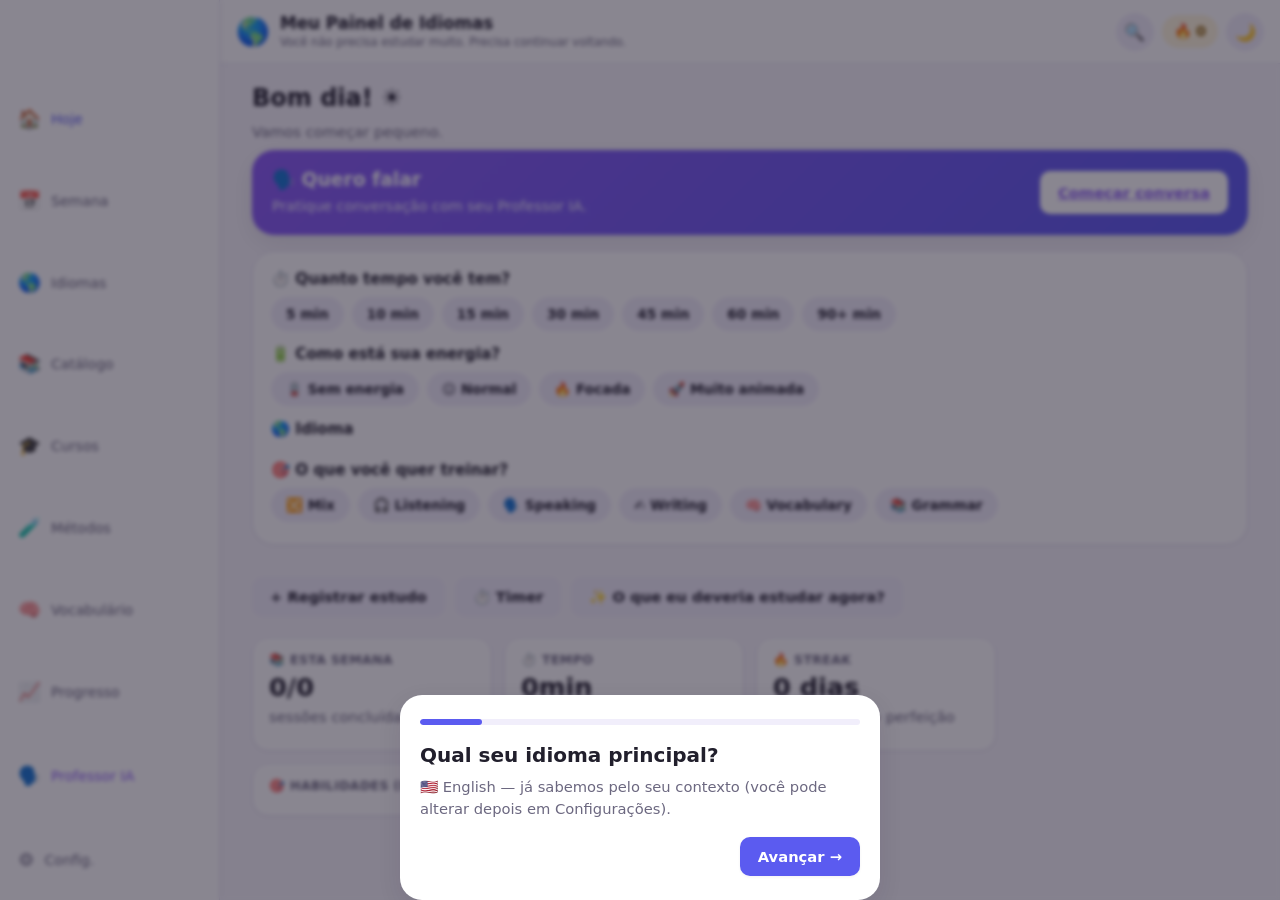
==== index.html @ 68752c68 "Add files via upload" ====
<!DOCTYPE html>
<html lang="pt-BR">
<head>
<meta charset="UTF-8">
<meta name="viewport" content="width=device-width, initial-scale=1.0, viewport-fit=cover">
<title>Meu Painel de Idiomas</title>
<meta name="description" content="Painel de comando pessoal para aprender idiomas — consistência acima de perfeição.">
<link rel="icon" href="data:image/svg+xml,<svg xmlns=%22http://www.w3.org/2000/svg%22 viewBox=%220 0 100 100%22><text y=%22.9em%22 font-size=%2290%22>🌎</text></svg>">
<link rel="stylesheet" href="style.css">
</head>
<body>

<!-- ============================================================
     MODO LOCAL — aviso de sincronização
============================================================= -->
<div id="local-mode-banner" class="local-banner" role="status" hidden>
  <span>💾 Modo local ativo — conecte o Firebase em Configurações para sincronizar seus dados entre dispositivos.</span>
  <button id="dismiss-banner" class="icon-btn" aria-label="Fechar aviso">✕</button>
</div>

<!-- ============================================================
     ONBOARDING (primeiro acesso)
============================================================= -->
<div id="onboarding-overlay" class="overlay" hidden>
  <div class="onboarding-card" role="dialog" aria-modal="true" aria-labelledby="onboarding-title">
    <div class="onboarding-progress"><div id="onboarding-progress-bar" class="onboarding-progress-bar"></div></div>
    <div id="onboarding-steps"></div>
  </div>
</div>

<!-- ============================================================
     HEADER
============================================================= -->
<header class="app-header">
  <div class="header-left">
    <span class="logo">🌎</span>
    <div>
      <h1 class="app-title">Meu Painel de Idiomas</h1>
      <p class="app-tagline">Você não precisa estudar muito. Precisa continuar voltando.</p>
    </div>
  </div>
  <div class="header-right">
    <button id="global-search-btn" class="icon-btn" aria-label="Buscar">🔍</button>
    <div class="streak-pill" id="streak-pill" title="Sequência de consistência">
      <span>🔥</span><span id="streak-count">0</span>
    </div>
    <button id="theme-toggle" class="icon-btn" aria-label="Alternar tema claro/escuro">🌙</button>
  </div>
</header>

<!-- ============================================================
     NAVEGAÇÃO (sidebar no desktop, bottom bar no mobile)
============================================================= -->
<nav class="main-nav" aria-label="Navegação principal">
  <button class="nav-item active" data-view="today"><span class="nav-icon">🏠</span><span>Hoje</span></button>
  <button class="nav-item" data-view="week"><span class="nav-icon">📅</span><span>Semana</span></button>
  <button class="nav-item" data-view="languages"><span class="nav-icon">🌎</span><span>Idiomas</span></button>
  <button class="nav-item" data-view="catalog"><span class="nav-icon">📚</span><span>Catálogo</span></button>
  <button class="nav-item" data-view="courses"><span class="nav-icon">🎓</span><span>Cursos</span></button>
  <button class="nav-item" data-view="methods"><span class="nav-icon">🧪</span><span>Métodos</span></button>
  <button class="nav-item" data-view="vocabulary"><span class="nav-icon">🧠</span><span>Vocabulário</span></button>
  <button class="nav-item" data-view="progress"><span class="nav-icon">📈</span><span>Progresso</span></button>
  <a class="nav-item nav-ai" href="speaking/speaking.html" target="_blank" rel="noopener"><span class="nav-icon">🗣️</span><span>Professor IA</span></a>
  <button class="nav-item" data-view="settings"><span class="nav-icon">⚙️</span><span>Config.</span></button>
</nav>

<!-- ============================================================
     CONTEÚDO PRINCIPAL
============================================================= -->
<main id="app-main">

  <!-- ---------------- HOJE ---------------- -->
  <section id="view-today" class="view active">
    <div class="today-greeting">
      <h2 id="greeting-text">Bom dia! ☀️</h2>
      <p class="muted" id="consistency-message">Vamos começar pequeno.</p>
    </div>

    <div class="today-ai-card" id="today-ai-card">
      <div>
        <h3>🗣️ Quero falar</h3>
        <p>Pratique conversação com seu Professor IA.</p>
      </div>
      <a class="btn btn-primary" href="speaking/speaking.html" target="_blank" rel="noopener">Começar conversa</a>
    </div>

    <div class="picker-card">
      <h3>⏱️ Quanto tempo você tem?</h3>
      <div class="chip-row" id="time-picker" role="group" aria-label="Tempo disponível">
        <button class="chip" data-time="5">5 min</button>
        <button class="chip" data-time="10">10 min</button>
        <button class="chip" data-time="15">15 min</button>
        <button class="chip" data-time="30">30 min</button>
        <button class="chip" data-time="45">45 min</button>
        <button class="chip" data-time="60">60 min</button>
        <button class="chip" data-time="90">90+ min</button>
      </div>

      <h3>🔋 Como está sua energia?</h3>
      <div class="chip-row" id="energy-picker" role="group" aria-label="Nível de energia">
        <button class="chip" data-energy="low">🪫 Sem energia</button>
        <button class="chip" data-energy="normal">😐 Normal</button>
        <button class="chip" data-energy="focused">🔥 Focada</button>
        <button class="chip" data-energy="excited">🚀 Muito animada</button>
      </div>

      <h3>🌎 Idioma</h3>
      <div class="chip-row" id="language-picker" role="group" aria-label="Idioma"></div>

      <h3>🎯 O que você quer treinar?</h3>
      <div class="chip-row" id="skill-picker" role="group" aria-label="Habilidade">
        <button class="chip" data-skill="mix">🔀 Mix</button>
        <button class="chip" data-skill="listening">🎧 Listening</button>
        <button class="chip" data-skill="speaking">🗣️ Speaking</button>
        <button class="chip" data-skill="writing">✍️ Writing</button>
        <button class="chip" data-skill="vocabulary">🧠 Vocabulary</button>
        <button class="chip" data-skill="grammar">📚 Grammar</button>
      </div>
    </div>

    <div id="today-suggestions" class="suggestions-area"></div>

    <div class="quick-actions-row">
      <button class="btn btn-secondary" id="btn-quick-log">+ Registrar estudo</button>
      <button class="btn btn-secondary" id="btn-open-timer">⏱️ Timer</button>
      <button class="btn btn-secondary" id="btn-recommend">✨ O que eu deveria estudar agora?</button>
    </div>

    <div class="dashboard-grid">
      <div class="dash-card">
        <h4>📚 Esta semana</h4>
        <p class="dash-big" id="dash-week-sessions">0/0</p>
        <p class="muted">sessões concluídas</p>
      </div>
      <div class="dash-card">
        <h4>⏱️ Tempo</h4>
        <p class="dash-big" id="dash-week-time">0min</p>
        <p class="muted">estudados nesta semana</p>
      </div>
      <div class="dash-card">
        <h4>🔥 Streak</h4>
        <p class="dash-big" id="dash-streak">0 dias</p>
        <p class="muted" id="dash-streak-msg">consistência &gt; perfeição</p>
      </div>
      <div class="dash-card dash-card-wide">
        <h4>🎯 Habilidades (progresso na plataforma)</h4>
        <div id="dash-skills-bars" class="skills-bars"></div>
      </div>
    </div>

    <div class="languages-summary" id="languages-summary"></div>

    <div id="balance-tip" class="balance-tip" hidden></div>
  </section>

  <!-- ---------------- SEMANA ---------------- -->
  <section id="view-week" class="view">
    <div class="view-header">
      <h2>📅 Semana</h2>
      <div class="week-nav">
        <button id="week-prev" class="icon-btn" aria-label="Semana anterior">←</button>
        <span id="week-label" class="week-label"></span>
        <button id="week-next" class="icon-btn" aria-label="Próxima semana">→</button>
      </div>
    </div>
    <p class="muted">Planner flexível — clique em "+" para adicionar uma atividade em qualquer dia. Nada aqui é obrigatório.</p>
    <div id="week-grid" class="week-grid"></div>
  </section>

  <!-- ---------------- IDIOMAS ---------------- -->
  <section id="view-languages" class="view">
    <div class="view-header">
      <h2>🌎 Meus Idiomas</h2>
      <button class="btn btn-primary" id="btn-add-language">+ Novo idioma</button>
    </div>
    <div id="languages-grid" class="languages-grid"></div>

    <div id="language-detail" class="language-detail" hidden>
      <button id="language-detail-back" class="btn btn-secondary">← Voltar</button>
      <div id="language-detail-header"></div>
      <div class="tabs" id="language-skill-tabs">
        <button class="tab-btn active" data-skill="listening">🎧 Listening</button>
        <button class="tab-btn" data-skill="speaking">🗣️ Speaking</button>
        <button class="tab-btn" data-skill="writing">✍️ Writing</button>
        <button class="tab-btn" data-skill="vocabulary">🧠 Vocabulary</button>
        <button class="tab-btn" data-skill="grammar">📚 Grammar</button>
      </div>
      <div id="language-skill-content"></div>
    </div>
  </section>

  <!-- ---------------- CATÁLOGO ---------------- -->
  <section id="view-catalog" class="view">
    <div class="view-header">
      <h2>📚 Catálogo</h2>
      <button class="btn btn-primary" id="btn-add-content">+ Novo conteúdo</button>
    </div>
    <div class="filters-bar" id="catalog-filters">
      <select id="filter-language" aria-label="Filtrar por idioma">
        <option value="all">Idioma: Todos</option>
      </select>
      <select id="filter-skill" aria-label="Filtrar por habilidade">
        <option value="all">Habilidade: Todas</option>
        <option value="listening">Listening</option>
        <option value="speaking">Speaking</option>
        <option value="writing">Writing</option>
        <option value="vocabulary">Vocabulary</option>
        <option value="grammar">Grammar</option>
        <option value="mix">Mix</option>
      </select>
      <select id="filter-type" aria-label="Filtrar por tipo">
        <option value="all">Tipo: Todos</option>
        <option value="curso">Curso</option>
        <option value="site">Site</option>
        <option value="youtube">YouTube</option>
        <option value="app">App</option>
        <option value="podcast">Podcast</option>
        <option value="tiktok">TikTok</option>
        <option value="livro">Livro</option>
        <option value="documento">Documento</option>
      </select>
      <select id="filter-menu" aria-label="Filtrar por menu">
        <option value="all">Menu: Todos</option>
        <option value="snack">🍿 Snack</option>
        <option value="entrada">🍽️ Entrada</option>
        <option value="prato-principal">🍛 Prato Principal</option>
        <option value="sobremesa">🍰 Sobremesa</option>
        <option value="menu-principal">🍷 Menu Principal</option>
      </select>
      <select id="filter-status" aria-label="Filtrar por status">
        <option value="all">Status: Todos</option>
        <option value="não iniciado">Não iniciado</option>
        <option value="em andamento">Em andamento</option>
        <option value="concluído">Concluído</option>
      </select>
      <input type="search" id="filter-search" placeholder="Buscar no catálogo...">
    </div>
    <div id="catalog-grid" class="catalog-grid"></div>
  </section>

  <!-- ---------------- CURSOS ---------------- -->
  <section id="view-courses" class="view">
    <div class="view-header"><h2>🎓 Meus Cursos</h2></div>
    <div id="courses-grid" class="courses-grid"></div>
  </section>

  <!-- ---------------- MÉTODOS ---------------- -->
  <section id="view-methods" class="view">
    <div class="view-header">
      <h2>🧪 Métodos</h2>
      <button class="btn btn-primary" id="btn-add-method">+ Adicionar método</button>
    </div>
    <div id="methods-grid" class="methods-grid"></div>
  </section>

  <!-- ---------------- VOCABULÁRIO ---------------- -->
  <section id="view-vocabulary" class="view">
    <div class="view-header">
      <h2>🧠 Vocabulário</h2>
      <button class="btn btn-primary" id="btn-add-vocab">+ Nova palavra/chunk</button>
    </div>

    <div class="fcl-banner">
      <h3>🚢 FCL / IMPO / Customer Service / Pricing</h3>
      <p>Seu vocabulário profissional de comércio exterior e logística, priorizado em chunks — não palavras soltas.</p>
    </div>

    <div class="filters-bar" id="vocab-filters">
      <select id="vocab-filter-language"><option value="all">Idioma: Todos</option></select>
      <select id="vocab-filter-category" aria-label="Categoria"></select>
      <select id="vocab-filter-status" aria-label="Status">
        <option value="all">Status: Todos</option>
        <option value="ativo">#ativo</option>
        <option value="passivo">#passivo</option>
      </select>
      <input type="search" id="vocab-filter-search" placeholder="Buscar vocabulário...">
    </div>
    <div id="vocabulary-list" class="vocabulary-list"></div>
  </section>

  <!-- ---------------- PROGRESSO ---------------- -->
  <section id="view-progress" class="view">
    <div class="view-header"><h2>📈 Meu Progresso</h2></div>
    <p class="muted">Números da plataforma, não uma avaliação oficial de nível.</p>

    <div class="progress-compare" id="progress-compare"></div>

    <div class="chart-grid">
      <div class="chart-card">
        <h4>Minutos estudados por semana</h4>
        <canvas id="chart-minutes" height="180" role="img" aria-label="Gráfico de minutos estudados por semana"></canvas>
      </div>
      <div class="chart-card">
        <h4>Sessões concluídas por habilidade</h4>
        <canvas id="chart-skills" height="180" role="img" aria-label="Gráfico de sessões por habilidade"></canvas>
      </div>
      <div class="chart-card">
        <h4>Dias ativos (últimas 8 semanas)</h4>
        <canvas id="chart-active-days" height="180" role="img" aria-label="Gráfico de dias ativos"></canvas>
      </div>
      <div class="chart-card">
        <h4>Totais</h4>
        <div id="progress-totals" class="progress-totals"></div>
      </div>
    </div>

    <div class="badges-section">
      <h3>🏅 Badges</h3>
      <div id="badges-grid" class="badges-grid"></div>
    </div>
  </section>

  <!-- ---------------- CONFIGURAÇÕES ---------------- -->
  <section id="view-settings" class="view">
    <div class="view-header"><h2>⚙️ Configurações</h2></div>

    <div class="settings-grid">
      <div class="settings-card">
        <h3>Perfil</h3>
        <label for="set-name">Nome</label>
        <input type="text" id="set-name" placeholder="Seu nome">
        <label for="set-objective">Objetivo principal</label>
        <select id="set-objective">
          <option value="trabalho">Trabalho</option>
          <option value="conversacao">Conversação</option>
          <option value="viagem">Viagem</option>
          <option value="estudos">Estudos</option>
          <option value="geral">Geral</option>
        </select>
        <label for="set-week-days">Dias por semana que quer estudar</label>
        <select id="set-week-days">
          <option value="3">3</option><option value="4">4</option><option value="5">5</option>
          <option value="6">6</option><option value="7">7</option>
        </select>
      </div>

      <div class="settings-card">
        <h3>Metas</h3>
        <label for="goal-daily">Meta diária (minutos)</label>
        <input type="number" id="goal-daily" min="5" step="5">
        <label for="goal-weekly">Meta semanal (sessões)</label>
        <input type="number" id="goal-weekly" min="1" step="1">
        <label for="goal-speaking">Meta de speaking (sessões/semana)</label>
        <input type="number" id="goal-speaking" min="0" step="1">
        <label for="goal-listening">Meta de listening (min/semana)</label>
        <input type="number" id="goal-listening" min="0" step="5">
        <label for="goal-vocab">Meta de vocabulary (itens/semana)</label>
        <input type="number" id="goal-vocab" min="0" step="1">
        <button class="btn btn-primary" id="btn-save-goals">Salvar metas</button>
      </div>

      <div class="settings-card">
        <h3>Aparência</h3>
        <label for="set-theme">Tema</label>
        <select id="set-theme">
          <option value="light">☀️ Claro</option>
          <option value="dark">🌙 Escuro</option>
        </select>
      </div>

      <div class="settings-card">
        <h3>📑 Notebook LM</h3>
        <p class="muted">Atalhos para seus notebooks — abrem em nova aba.</p>
        <div id="notebooks-list"></div>
        <button class="btn btn-secondary" id="btn-add-notebook">+ Novo notebook</button>
      </div>

      <div class="settings-card">
        <h3>☁️ Firebase (sincronização entre dispositivos)</h3>
        <p class="muted" id="firebase-status">Modo local ativo. Nenhuma conta conectada.</p>
        <p class="muted">Para sincronizar entre computador, celular e tablet, configure o Firebase — veja o <code>README.md</code>. Nenhuma chave secreta deve ficar no frontend.</p>
      </div>

      <div class="settings-card">
        <h3>💾 Backup manual</h3>
        <p class="muted">Enquanto o Firebase não está conectado, exporte seus dados regularmente.</p>
        <button class="btn btn-secondary" id="btn-export-data">Exportar dados (.json)</button>
        <label class="btn btn-secondary file-label">Importar dados
          <input type="file" id="btn-import-data" accept="application/json" hidden>
        </label>
      </div>
    </div>
  </section>

</main>

<!-- ============================================================
     MODAIS GLOBAIS
============================================================= -->

<!-- Timer -->
<div id="timer-modal" class="overlay" hidden>
  <div class="modal-card" role="dialog" aria-modal="true" aria-labelledby="timer-title">
    <button class="modal-close" data-close="timer-modal" aria-label="Fechar">✕</button>
    <h3 id="timer-title">⏱️ Timer de estudo</h3>
    <div id="timer-setup">
      <div class="chip-row">
        <button class="chip" data-timer="5">5 min</button>
        <button class="chip" data-timer="10">10 min</button>
        <button class="chip" data-timer="15">15 min</button>
        <button class="chip" data-timer="30">30 min</button>
        <button class="chip" data-timer="45">45 min</button>
        <button class="chip" data-timer="60">60 min</button>
      </div>
    </div>
    <div id="timer-running" hidden>
      <p class="timer-display" id="timer-display">00:00</p>
      <div class="modal-actions">
        <button class="btn btn-secondary" id="timer-pause">Pausar</button>
        <button class="btn btn-danger" id="timer-stop">Encerrar</button>
      </div>
    </div>
    <div id="timer-complete" hidden>
      <p class="celebrate">🎉 Sessão concluída!</p>
      <p>Como foi?</p>
      <div class="chip-row" id="timer-rating">
        <button class="chip" data-rating="1">⭐</button>
        <button class="chip" data-rating="2">⭐⭐</button>
        <button class="chip" data-rating="3">⭐⭐⭐</button>
        <button class="chip" data-rating="4">⭐⭐⭐⭐</button>
        <button class="chip" data-rating="5">⭐⭐⭐⭐⭐</button>
      </div>
      <p>Como você se sentiu?</p>
      <div class="chip-row" id="timer-feeling">
        <button class="chip" data-feeling="facil">Fácil</button>
        <button class="chip" data-feeling="normal">Normal</button>
        <button class="chip" data-feeling="dificil">Difícil</button>
        <button class="chip" data-feeling="muito-dificil">Muito difícil</button>
      </div>
      <button class="btn btn-primary" id="timer-save">Salvar sessão</button>
    </div>
  </div>
</div>

<!-- Registro rápido -->
<div id="quicklog-modal" class="overlay" hidden>
  <div class="modal-card" role="dialog" aria-modal="true" aria-labelledby="quicklog-title">
    <button class="modal-close" data-close="quicklog-modal" aria-label="Fechar">✕</button>
    <h3 id="quicklog-title">+ Registrar estudo</h3>
    <form id="quicklog-form" class="modal-form">
      <label for="ql-language">Idioma</label>
      <select id="ql-language" required></select>

      <label for="ql-menu">Menu</label>
      <select id="ql-menu" required>
        <option value="snack">🍿 Snack</option>
        <option value="entrada">🍽️ Entrada</option>
        <option value="prato-principal">🍛 Prato Principal</option>
        <option value="sobremesa">🍰 Sobremesa</option>
        <option value="menu-principal">🍷 Menu Principal</option>
      </select>

      <label for="ql-skill">Habilidade</label>
      <select id="ql-skill" required>
        <option value="listening">Listening</option>
        <option value="speaking">Speaking</option>
        <option value="writing">Writing</option>
        <option value="vocabulary">Vocabulary</option>
        <option value="grammar">Grammar</option>
        <option value="mix">Mix</option>
      </select>

      <label for="ql-method">Método (opcional)</label>
      <select id="ql-method"><option value="">—</option></select>

      <label for="ql-duration">Tempo (min)</label>
      <input type="number" id="ql-duration" min="1" value="15" required>

      <label for="ql-status">Status</label>
      <select id="ql-status">
        <option value="concluído">Concluído</option>
        <option value="iniciado">Iniciado</option>
        <option value="planejado">Planejado</option>
        <option value="pulado">Pulado</option>
      </select>

      <label for="ql-notes">Observações (opcional)</label>
      <textarea id="ql-notes" rows="2"></textarea>

      <button type="submit" class="btn btn-primary">Salvar</button>
    </form>
  </div>
</div>

<!-- "O que eu consigo fazer agora?" recomendação -->
<div id="recommend-modal" class="overlay" hidden>
  <div class="modal-card" role="dialog" aria-modal="true" aria-labelledby="recommend-title">
    <button class="modal-close" data-close="recommend-modal" aria-label="Fechar">✕</button>
    <h3 id="recommend-title">✨ O que eu deveria estudar agora?</h3>
    <div id="recommend-content"></div>
  </div>
</div>

<!-- Adicionar idioma -->
<div id="add-language-modal" class="overlay" hidden>
  <div class="modal-card" role="dialog" aria-modal="true" aria-labelledby="add-language-title">
    <button class="modal-close" data-close="add-language-modal" aria-label="Fechar">✕</button>
    <h3 id="add-language-title">+ Novo idioma</h3>
    <form id="add-language-form" class="modal-form">
      <label for="al-name">Nome</label>
      <input type="text" id="al-name" required placeholder="Ex: Français">
      <label for="al-flag">Bandeira/emoji</label>
      <input type="text" id="al-flag" required placeholder="🇫🇷">
      <label for="al-level">Nível</label>
      <select id="al-level">
        <option>A0</option><option>A1</option><option>A2</option>
        <option>B1</option><option>B2</option><option>C1</option><option>C2</option>
      </select>
      <label for="al-status">Status</label>
      <select id="al-status">
        <option value="primary">Idioma principal</option>
        <option value="secondary" selected>Idioma secundário</option>
        <option value="future">Futuro</option>
      </select>
      <label for="al-priority">Prioridade</label>
      <select id="al-priority">
        <option value="alta">🔥 Alta</option>
        <option value="media">Média</option>
        <option value="baixa" selected>🌱 Baixa</option>
      </select>
      <label for="al-goal">Meta atual</label>
      <input type="text" id="al-goal" placeholder="Ex: preparação">
      <label for="al-weekly">Meta semanal (sessões)</label>
      <input type="number" id="al-weekly" min="0" value="0">
      <button type="submit" class="btn btn-primary">Adicionar idioma</button>
    </form>
  </div>
</div>

<!-- Adicionar conteúdo ao catálogo -->
<div id="add-content-modal" class="overlay" hidden>
  <div class="modal-card" role="dialog" aria-modal="true" aria-labelledby="add-content-title">
    <button class="modal-close" data-close="add-content-modal" aria-label="Fechar">✕</button>
    <h3 id="add-content-title">+ Novo conteúdo</h3>
    <form id="add-content-form" class="modal-form">
      <label for="ac-name">Nome</label>
      <input type="text" id="ac-name" required>
      <label for="ac-url">URL</label>
      <input type="url" id="ac-url" placeholder="https://...">
      <label for="ac-language">Idioma</label>
      <select id="ac-language" required></select>
      <label for="ac-skill">Habilidade</label>
      <select id="ac-skill">
        <option value="listening">Listening</option>
        <option value="speaking">Speaking</option>
        <option value="writing">Writing</option>
        <option value="vocabulary">Vocabulary</option>
        <option value="grammar">Grammar</option>
        <option value="mix">Mix</option>
      </select>
      <label for="ac-type">Tipo</label>
      <select id="ac-type">
        <option value="curso">Curso</option>
        <option value="site">Site</option>
        <option value="youtube">YouTube</option>
        <option value="app">App</option>
        <option value="podcast">Podcast</option>
        <option value="tiktok">TikTok</option>
        <option value="livro">Livro</option>
        <option value="documento">Documento</option>
      </select>
      <label for="ac-duration">Duração estimada (min)</label>
      <input type="number" id="ac-duration" min="1" value="15">
      <label for="ac-level">Nível</label>
      <input type="text" id="ac-level" placeholder="Ex: B1-B2">
      <label for="ac-menu">Menu recomendado</label>
      <select id="ac-menu">
        <option value="snack">🍿 Snack</option>
        <option value="entrada">🍽️ Entrada</option>
        <option value="prato-principal">🍛 Prato Principal</option>
        <option value="sobremesa">🍰 Sobremesa</option>
        <option value="menu-principal">🍷 Menu Principal</option>
      </select>
      <label for="ac-active">Ativo/Passivo</label>
      <select id="ac-active">
        <option value="ativo">Ativo</option>
        <option value="passivo">Passivo</option>
      </select>
      <label for="ac-tags">Tags (separadas por vírgula)</label>
      <input type="text" id="ac-tags" placeholder="ex: listening, casual">
      <label for="ac-notes">Observações</label>
      <textarea id="ac-notes" rows="2"></textarea>
      <label for="ac-status">Status</label>
      <select id="ac-status">
        <option value="não iniciado">Não iniciado</option>
        <option value="em andamento">Em andamento</option>
        <option value="concluído">Concluído</option>
      </select>
      <button type="submit" class="btn btn-primary">Adicionar ao catálogo</button>
    </form>
  </div>
</div>

<!-- Adicionar vocabulário -->
<div id="add-vocab-modal" class="overlay" hidden>
  <div class="modal-card" role="dialog" aria-modal="true" aria-labelledby="add-vocab-title">
    <button class="modal-close" data-close="add-vocab-modal" aria-label="Fechar">✕</button>
    <h3 id="add-vocab-title">+ Nova palavra/chunk</h3>
    <form id="add-vocab-form" class="modal-form">
      <label for="av-term">Palavra ou chunk</label>
      <input type="text" id="av-term" required placeholder="Ex: meet the deadline">
      <label for="av-translation">Tradução</label>
      <input type="text" id="av-translation">
      <label for="av-definition">Definição</label>
      <input type="text" id="av-definition">
      <label for="av-example">Exemplo</label>
      <input type="text" id="av-example">
      <label for="av-professional">Frase profissional</label>
      <input type="text" id="av-professional">
      <label for="av-daily">Frase cotidiana</label>
      <input type="text" id="av-daily">
      <label for="av-language">Idioma</label>
      <select id="av-language" required></select>
      <label for="av-category">Categoria</label>
      <select id="av-category"></select>
      <label for="av-level">Nível</label>
      <input type="text" id="av-level" placeholder="Ex: B1">
      <label for="av-active">Status</label>
      <select id="av-active">
        <option value="ativo">#ativo</option>
        <option value="passivo" selected>#passivo</option>
      </select>
      <label for="av-tags">Tags (separadas por vírgula)</label>
      <input type="text" id="av-tags">
      <button type="submit" class="btn btn-primary">Adicionar</button>
    </form>
  </div>
</div>

<!-- Adicionar método -->
<div id="add-method-modal" class="overlay" hidden>
  <div class="modal-card" role="dialog" aria-modal="true" aria-labelledby="add-method-title">
    <button class="modal-close" data-close="add-method-modal" aria-label="Fechar">✕</button>
    <h3 id="add-method-title">+ Adicionar método</h3>
    <form id="add-method-form" class="modal-form">
      <label for="am-name">Nome</label>
      <input type="text" id="am-name" required>
      <label for="am-concept">Conceito</label>
      <textarea id="am-concept" rows="2"></textarea>
      <label for="am-when">Quando usar</label>
      <input type="text" id="am-when">
      <label for="am-duration">Duração</label>
      <input type="text" id="am-duration" placeholder="Ex: 15-30 min">
      <label for="am-skill">Habilidade principal</label>
      <select id="am-skill">
        <option value="listening">Listening</option>
        <option value="speaking">Speaking</option>
        <option value="writing">Writing</option>
        <option value="vocabulary">Vocabulary</option>
        <option value="grammar">Grammar</option>
        <option value="mix">Mix</option>
      </select>
      <label for="am-steps">Passo a passo (uma linha por passo)</label>
      <textarea id="am-steps" rows="4"></textarea>
      <label for="am-example">Exemplo</label>
      <textarea id="am-example" rows="2"></textarea>
      <label for="am-tags">Tags (separadas por vírgula)</label>
      <input type="text" id="am-tags">
      <button type="submit" class="btn btn-primary">Adicionar método</button>
    </form>
  </div>
</div>

<!-- Adicionar atividade no planner -->
<div id="add-activity-modal" class="overlay" hidden>
  <div class="modal-card" role="dialog" aria-modal="true" aria-labelledby="add-activity-title">
    <button class="modal-close" data-close="add-activity-modal" aria-label="Fechar">✕</button>
    <h3 id="add-activity-title">Atividade</h3>
    <form id="add-activity-form" class="modal-form">
      <input type="hidden" id="aa-day">
      <input type="hidden" id="aa-id">
      <label for="aa-language">Idioma</label>
      <select id="aa-language" required></select>
      <label for="aa-menu">Menu</label>
      <select id="aa-menu">
        <option value="snack">🍿 Snack</option>
        <option value="entrada">🍽️ Entrada</option>
        <option value="prato-principal">🍛 Prato Principal</option>
        <option value="sobremesa">🍰 Sobremesa</option>
        <option value="menu-principal">🍷 Menu Principal</option>
      </select>
      <label for="aa-skill">Habilidade</label>
      <select id="aa-skill">
        <option value="listening">Listening</option>
        <option value="speaking">Speaking</option>
        <option value="writing">Writing</option>
        <option value="vocabulary">Vocabulary</option>
        <option value="grammar">Grammar</option>
        <option value="mix">Mix</option>
      </select>
      <label for="aa-content">Conteúdo (catálogo, opcional)</label>
      <select id="aa-content"><option value="">—</option></select>
      <label for="aa-method">Método (opcional)</label>
      <select id="aa-method"><option value="">—</option></select>
      <label for="aa-duration">Duração (min)</label>
      <input type="number" id="aa-duration" min="1" value="15">
      <label for="aa-note">Nota</label>
      <input type="text" id="aa-note">
      <label for="aa-status">Status</label>
      <select id="aa-status">
        <option value="planejado">Planejado</option>
        <option value="iniciado">Iniciado</option>
        <option value="concluído">Concluído</option>
        <option value="pulado">Pulado</option>
      </select>
      <div class="modal-actions">
        <button type="button" class="btn btn-danger" id="aa-delete" hidden>Remover</button>
        <button type="submit" class="btn btn-primary">Salvar</button>
      </div>
    </form>
  </div>
</div>

<!-- Busca global -->
<div id="search-modal" class="overlay" hidden>
  <div class="modal-card" role="dialog" aria-modal="true" aria-labelledby="search-title">
    <button class="modal-close" data-close="search-modal" aria-label="Fechar">✕</button>
    <h3 id="search-title">🔍 Buscar</h3>
    <input type="search" id="search-input" placeholder="Buscar em vocabulário, catálogo, métodos, cursos...">
    <div id="search-results" class="search-results"></div>
  </div>
</div>

<!-- Notebook -->
<div id="add-notebook-modal" class="overlay" hidden>
  <div class="modal-card" role="dialog" aria-modal="true" aria-labelledby="add-notebook-title">
    <button class="modal-close" data-close="add-notebook-modal" aria-label="Fechar">✕</button>
    <h3 id="add-notebook-title">+ Novo notebook</h3>
    <form id="add-notebook-form" class="modal-form">
      <label for="nb-name">Nome</label>
      <input type="text" id="nb-name" required>
      <label for="nb-url">URL do NotebookLM</label>
      <input type="url" id="nb-url" placeholder="https://notebooklm.google.com/notebook/...">
      <button type="submit" class="btn btn-primary">Adicionar</button>
    </form>
  </div>
</div>

<div id="toast" class="toast" hidden></div>

<script src="data.js"></script>
<script src="store.js"></script>
<script src="app.js"></script>
</body>
</html>
---- style.css ----
/* ==========================================================================
   style.css — Meu Painel de Idiomas
   Mobile-first, moderno, acolhedor. Consistência > perfeição.
   ========================================================================== */

:root{
  --bg: #f7f5fb;
  --surface: #ffffff;
  --surface-alt: #f1eefb;
  --text: #211f2c;
  --text-muted: #6c6880;
  --border: #e7e3f3;

  --english: #5b5bf0;
  --english-soft: #eceafe;
  --spanish: #ef5b5b;
  --spanish-soft: #fdeaea;
  --methods: #8b5cf6;
  --methods-soft: #f1eafe;
  --progress: #22b573;
  --progress-soft: #e4f8ee;

  --snack: #f4b400;
  --snack-soft: #fff6dc;
  --entrada: #ff8a3d;
  --entrada-soft: #ffece0;
  --prato: #e2543d;
  --prato-soft: #fde7e2;
  --sobremesa: #f06596;
  --sobremesa-soft: #fdeaf1;
  --menuprincipal: #7c3aed;
  --menuprincipal-soft: #f0e7fd;

  --danger: #e2543d;
  --radius-sm: 10px;
  --radius-md: 16px;
  --radius-lg: 22px;
  --shadow-sm: 0 1px 3px rgba(30,20,60,0.06);
  --shadow-md: 0 8px 24px rgba(30,20,60,0.09);
  --nav-height: 68px;
  --header-height: 64px;
  font-size: 16px;
}

[data-theme="dark"]{
  --bg: #17151f;
  --surface: #211f2c;
  --surface-alt: #2a2738;
  --text: #f1eefb;
  --text-muted: #a8a3bd;
  --border: #35324655;

  --english-soft: #292a54;
  --spanish-soft: #4a2626;
  --methods-soft: #322a54;
  --progress-soft: #1c3a2c;
  --snack-soft: #45390f;
  --entrada-soft: #47280f;
  --prato-soft: #442019;
  --sobremesa-soft: #452230;
  --menuprincipal-soft: #2e2148;
}

*{ box-sizing: border-box; }
html,body{ height:100%; }
body{
  margin:0;
  background: var(--bg);
  color: var(--text);
  font-family: "Segoe UI", system-ui, -apple-system, "Helvetica Neue", Arial, sans-serif;
  line-height: 1.45;
  padding-bottom: calc(var(--nav-height) + 12px);
  -webkit-font-smoothing: antialiased;
}
h1,h2,h3,h4{ margin: 0 0 8px; line-height:1.25; }
p{ margin: 0 0 8px; }
.muted{ color: var(--text-muted); font-size: .92rem; }
button{ font-family: inherit; }
a{ color: inherit; }
input, select, textarea{
  font-family: inherit; font-size: 1rem;
  background: var(--surface); color: var(--text);
  border: 1px solid var(--border); border-radius: var(--radius-sm);
  padding: 10px 12px; width: 100%; margin-bottom: 12px;
}
input:focus, select:focus, textarea:focus, button:focus-visible{
  outline: 2px solid var(--english); outline-offset: 1px;
}
label{ font-size: .85rem; font-weight: 600; color: var(--text-muted); display:block; margin-bottom:4px; }

/* ---------------- Local banner ---------------- */
.local-banner{
  background: var(--surface-alt); color: var(--text);
  align-items:center; justify-content:space-between;
  gap: 10px; padding: 10px 16px; font-size: .85rem;
  border-bottom: 1px solid var(--border);
}
.local-banner[hidden]{ display:none; }
.local-banner:not([hidden]){ display:flex; }

/* ---------------- Header ---------------- */
.app-header{
  display:flex; align-items:center; justify-content:space-between;
  padding: 12px 16px; background: var(--surface);
  border-bottom: 1px solid var(--border);
  position: sticky; top:0; z-index: 20;
}
.header-left{ display:flex; align-items:center; gap:10px; min-width:0; }
.logo{ font-size: 1.7rem; }
.app-title{ font-size: 1.05rem; margin:0; white-space:nowrap; overflow:hidden; text-overflow:ellipsis; }
.app-tagline{ font-size: .72rem; color: var(--text-muted); margin:0; display:none; }
.header-right{ display:flex; align-items:center; gap:8px; }
.icon-btn{
  background: var(--surface-alt); border: none; border-radius: 50%;
  width: 38px; height: 38px; font-size: 1.05rem; cursor:pointer;
  display:flex; align-items:center; justify-content:center;
  transition: transform .15s ease, background .15s ease;
}
.icon-btn:hover{ background: var(--border); transform: scale(1.05); }
.streak-pill{
  display:flex; align-items:center; gap:4px; background: var(--snack-soft);
  color:#8a5b00; padding: 6px 12px; border-radius: 999px; font-weight:700; font-size:.9rem;
}
[data-theme="dark"] .streak-pill{ color: var(--snack); }

/* ---------------- Nav ---------------- */
.main-nav{
  position: fixed; bottom:0; left:0; right:0; height: var(--nav-height);
  background: var(--surface); border-top: 1px solid var(--border);
  display:flex; overflow-x:auto; z-index: 30;
  box-shadow: 0 -2px 12px rgba(0,0,0,0.04);
}
.nav-item{
  flex: 1 0 auto; min-width: 64px; background:none; border:none; cursor:pointer;
  display:flex; flex-direction:column; align-items:center; justify-content:center;
  gap:2px; font-size:.68rem; color: var(--text-muted); padding: 6px 4px;
  text-decoration:none; transition: color .15s ease;
}
.nav-icon{ font-size: 1.25rem; }
.nav-item.active, .nav-item:hover{ color: var(--english); }
.nav-ai{ color: var(--methods); }

/* ---------------- Main / Views ---------------- */
#app-main{ padding: 16px; max-width: 1080px; margin: 0 auto; }
.view{ display:none; animation: fadeIn .25s ease; }
.view.active{ display:block; }
@keyframes fadeIn{ from{ opacity:0; transform: translateY(6px);} to{ opacity:1; transform:none; } }

.view-header{ display:flex; align-items:center; justify-content:space-between; flex-wrap:wrap; gap:10px; margin-bottom: 12px; }

/* ---------------- Buttons ---------------- */
.btn{
  border:none; border-radius: var(--radius-sm); padding: 11px 18px; font-weight:700;
  cursor:pointer; font-size:.92rem; transition: transform .12s ease, box-shadow .12s ease, opacity .12s;
  align-items:center; justify-content:center; gap:6px;
}
.btn:not([hidden]){ display:inline-flex; }
.btn[hidden]{ display:none; }
.btn:active{ transform: scale(.97); }
.btn-primary{ background: var(--english); color:#fff; box-shadow: var(--shadow-sm); }
.btn-primary:hover{ box-shadow: var(--shadow-md); }
.btn-secondary{ background: var(--surface-alt); color: var(--text); }
.btn-secondary:hover{ background: var(--border); }
.btn-danger{ background: var(--danger-soft, #fde7e2); color: var(--danger); }
.file-label{ cursor:pointer; }

/* ---------------- Today view ---------------- */
.today-greeting h2{ font-size:1.5rem; }
.today-ai-card{
  background: linear-gradient(135deg, var(--methods), var(--english));
  color:#fff; border-radius: var(--radius-lg); padding: 18px 20px;
  display:flex; align-items:center; justify-content:space-between; gap:12px;
  margin-bottom: 16px; box-shadow: var(--shadow-md); flex-wrap:wrap;
}
.today-ai-card h3{ margin:0 0 4px; }
.today-ai-card p{ margin:0; opacity:.92; font-size:.9rem; }
.today-ai-card .btn-primary{ background:#fff; color: var(--methods); }

.picker-card{
  background: var(--surface); border-radius: var(--radius-lg); padding: 18px;
  box-shadow: var(--shadow-sm); margin-bottom: 16px; border:1px solid var(--border);
}
.picker-card h3{ font-size: .95rem; margin-top: 14px; }
.picker-card h3:first-child{ margin-top:0; }

.chip-row{ display:flex; flex-wrap:wrap; gap:8px; margin-bottom: 4px; }
.chip{
  background: var(--surface-alt); border: 1.5px solid transparent; color: var(--text);
  border-radius: 999px; padding: 8px 14px; font-size: .85rem; cursor:pointer; font-weight:600;
  transition: all .15s ease;
}
.chip:hover{ border-color: var(--border); }
.chip.selected{ background: var(--english); color:#fff; }
.chip[data-time].selected, .chip[data-timer].selected{ background: var(--entrada); }
.chip[data-energy].selected{ background: var(--snack); color:#3a2c00; }
.chip[data-skill].selected{ background: var(--methods); }

.suggestions-area{ display:grid; gap: 12px; margin-bottom: 16px; }
.suggestion-card{
  background: var(--surface); border-radius: var(--radius-md); padding: 16px;
  border: 1px solid var(--border); box-shadow: var(--shadow-sm);
  animation: fadeIn .3s ease; display:flex; flex-direction:column; gap:8px;
}
.suggestion-card .menu-badge{ align-self:flex-start; }
.suggestion-steps{ margin: 4px 0; padding-left: 18px; font-size:.9rem; }
.suggestion-steps li{ margin-bottom:2px; }
.suggestion-actions{ display:flex; gap:8px; flex-wrap:wrap; margin-top:4px; }

.menu-badge{
  display:inline-flex; align-items:center; gap:4px; padding: 4px 10px;
  border-radius: 999px; font-size:.78rem; font-weight:700;
}
.menu-badge.snack{ background: var(--snack-soft); color:#8a5b00; }
.menu-badge.entrada{ background: var(--entrada-soft); color:#a2450f; }
.menu-badge.prato-principal{ background: var(--prato-soft); color:#a2321f; }
.menu-badge.sobremesa{ background: var(--sobremesa-soft); color:#a3235a; }
.menu-badge.menu-principal{ background: var(--menuprincipal-soft); color:#5b21b6; }
[data-theme="dark"] .menu-badge.snack{ color: var(--snack); }
[data-theme="dark"] .menu-badge.entrada{ color: var(--entrada); }
[data-theme="dark"] .menu-badge.prato-principal{ color: var(--prato); }
[data-theme="dark"] .menu-badge.sobremesa{ color: var(--sobremesa); }
[data-theme="dark"] .menu-badge.menu-principal{ color: #a78bfa; }

.quick-actions-row{ display:flex; flex-wrap:wrap; gap:10px; margin-bottom: 20px; }

.dashboard-grid{ display:grid; grid-template-columns: repeat(2,1fr); gap: 12px; margin-bottom: 20px; }
.dash-card{
  background: var(--surface); border-radius: var(--radius-md); padding: 14px 16px;
  border:1px solid var(--border); box-shadow: var(--shadow-sm);
}
.dash-card h4{ font-size:.78rem; color: var(--text-muted); margin-bottom:2px; text-transform:uppercase; letter-spacing:.03em; }
.dash-big{ font-size: 1.6rem; font-weight:800; margin:0; }
.dash-card-wide{ grid-column: 1 / -1; }

.skills-bars{ display:flex; flex-direction:column; gap:8px; margin-top:8px; }
.skill-bar-row{ display:flex; align-items:center; gap:10px; }
.skill-bar-label{ width: 92px; font-size:.82rem; color: var(--text-muted); flex-shrink:0; }
.skill-bar-track{ flex:1; height: 9px; background: var(--surface-alt); border-radius: 999px; overflow:hidden; }
.skill-bar-fill{ height:100%; border-radius:999px; background: var(--progress); transition: width .5s ease; }
.skill-bar-pct{ width: 38px; text-align:right; font-size:.82rem; font-weight:700; }

.languages-summary{ display:grid; gap:12px; grid-template-columns: repeat(auto-fit, minmax(220px,1fr)); margin-bottom: 16px; }
.lang-summary-card{
  border-radius: var(--radius-md); padding:14px 16px; border:1px solid var(--border);
  display:flex; flex-direction:column; gap:2px;
}
.lang-summary-card.lang-english{ background: var(--english-soft); }
.lang-summary-card.lang-spanish{ background: var(--spanish-soft); }
.lang-summary-card h4{ margin:0; font-size:1rem; }
.lang-summary-card .badge-row{ display:flex; gap:6px; margin-top:6px; flex-wrap:wrap; }
.mini-badge{ font-size:.72rem; background: rgba(0,0,0,.06); padding:2px 8px; border-radius: 999px; font-weight:700; }

.balance-tip{
  background: var(--progress-soft); border: 1px solid var(--progress);
  color: var(--text); border-radius: var(--radius-md); padding: 12px 16px;
  font-size: .88rem; margin-bottom: 16px;
}

/* ---------------- Week view ---------------- */
.week-nav{ display:flex; align-items:center; gap:10px; }
.week-label{ font-weight:700; font-size:.92rem; }
.week-grid{ display:grid; gap: 12px; grid-template-columns: 1fr; }
.day-column{
  background: var(--surface); border-radius: var(--radius-md); padding: 12px;
  border:1px solid var(--border); box-shadow: var(--shadow-sm);
}
.day-column h4{ display:flex; justify-content:space-between; align-items:center; font-size:.92rem; margin-bottom:8px; }
.day-add-btn{ background: var(--surface-alt); border:none; border-radius: 50%; width:26px; height:26px; cursor:pointer; font-weight:700; }
.day-activities{ display:flex; flex-direction:column; gap:8px; min-height: 20px; }
.activity-card{
  border-radius: var(--radius-sm); padding: 8px 10px; font-size:.82rem; cursor:pointer;
  border-left: 4px solid var(--english); background: var(--surface-alt);
  transition: transform .1s ease;
}
.activity-card:hover{ transform: translateX(2px); }
.activity-card.status-concluído{ opacity:.6; text-decoration: line-through; }
.activity-card[draggable="true"]{ cursor: grab; }
.activity-top{ display:flex; justify-content:space-between; gap:6px; font-weight:700; }
.day-column.drag-over{ outline: 2px dashed var(--english); }

/* ---------------- Languages view ---------------- */
.languages-grid{ display:grid; gap:14px; grid-template-columns: repeat(auto-fit,minmax(220px,1fr)); margin-bottom: 16px; }
.language-card{
  border-radius: var(--radius-lg); padding: 18px; cursor:pointer; border:1px solid var(--border);
  box-shadow: var(--shadow-sm); transition: transform .15s ease, box-shadow .15s ease;
}
.language-card:hover{ transform: translateY(-2px); box-shadow: var(--shadow-md); }
.language-card.lang-english{ background: var(--english-soft); }
.language-card.lang-spanish{ background: var(--spanish-soft); }
.language-card .flag{ font-size: 2rem; }
.language-card h3{ margin: 6px 0 2px; }
.language-detail{ background: var(--surface); border-radius: var(--radius-lg); padding:18px; border:1px solid var(--border); }
.tabs{ display:flex; gap:6px; overflow-x:auto; margin: 14px 0; }
.tab-btn{
  background: var(--surface-alt); border:none; padding: 8px 14px; border-radius: 999px;
  cursor:pointer; font-size:.85rem; white-space:nowrap; font-weight:600; color: var(--text-muted);
}
.tab-btn.active{ background: var(--methods); color:#fff; }

/* ---------------- Catalog / generic card grids ---------------- */
.filters-bar{ display:flex; flex-wrap:wrap; gap:8px; margin-bottom: 14px; }
.filters-bar select, .filters-bar input{ width:auto; flex: 1 1 140px; margin-bottom:0; }
.catalog-grid, .courses-grid, .methods-grid{ display:grid; gap: 14px; grid-template-columns: repeat(auto-fill,minmax(260px,1fr)); }
.resource-card, .course-card, .method-card{
  background: var(--surface); border-radius: var(--radius-md); padding: 16px;
  border: 1px solid var(--border); box-shadow: var(--shadow-sm); display:flex; flex-direction:column; gap:8px;
}
.resource-card h4, .course-card h4, .method-card h4{ margin:0; }
.tag-row{ display:flex; flex-wrap:wrap; gap:5px; }
.tag-chip{ background: var(--surface-alt); color: var(--text-muted); font-size:.72rem; padding: 3px 9px; border-radius: 999px; font-weight:600; }
.resource-meta{ display:flex; flex-wrap:wrap; gap:8px; font-size:.78rem; color: var(--text-muted); }
.status-select{ margin-bottom:0; font-size:.8rem; padding:6px 8px; }
.progress-track{ height:7px; border-radius:999px; background: var(--surface-alt); overflow:hidden; }
.progress-fill{ height:100%; background: var(--progress); }

/* ---------------- Vocabulary ---------------- */
.fcl-banner{
  background: linear-gradient(135deg, var(--entrada-soft), var(--prato-soft));
  border-radius: var(--radius-md); padding: 14px 18px; margin-bottom: 14px;
  border: 1px solid var(--border);
}
.fcl-banner h3{ margin:0 0 2px; }
.fcl-banner p{ margin:0; font-size:.85rem; color: var(--text-muted); }
.vocabulary-list{ display:grid; gap: 10px; }
.vocab-card{
  background: var(--surface); border-radius: var(--radius-md); padding: 14px 16px;
  border:1px solid var(--border); box-shadow: var(--shadow-sm);
}
.vocab-term{ font-weight:800; font-size:1.05rem; }
.vocab-translation{ color: var(--text-muted); font-size:.88rem; }
.vocab-example{ font-style: italic; font-size:.88rem; margin-top:4px; }
.vocab-phrase-label{ font-weight:700; font-size:.76rem; text-transform:uppercase; color: var(--text-muted); margin-top:6px; }

/* ---------------- Progress ---------------- */
.progress-compare{ display:grid; gap:10px; grid-template-columns: repeat(auto-fit,minmax(160px,1fr)); margin-bottom:16px; }
.compare-card{ background: var(--progress-soft); border-radius: var(--radius-md); padding: 12px 14px; text-align:center; }
.compare-card .delta{ font-size:1.3rem; font-weight:800; }
.compare-card .delta.negative{ color: var(--danger); }
.compare-card .delta.positive{ color: var(--progress); }
.chart-grid{ display:grid; gap: 14px; grid-template-columns: 1fr; margin-bottom: 20px; }
.chart-card{ background: var(--surface); border-radius: var(--radius-md); padding: 14px; border:1px solid var(--border); }
.progress-totals{ display:grid; grid-template-columns: 1fr 1fr; gap: 10px; font-size:.85rem; }
.progress-totals div{ background: var(--surface-alt); border-radius: var(--radius-sm); padding: 8px 10px; }
.badges-grid{ display:grid; grid-template-columns: repeat(auto-fill,minmax(140px,1fr)); gap: 10px; }
.badge-item{ text-align:center; background: var(--surface); border:1px solid var(--border); border-radius: var(--radius-md); padding: 12px; font-size:.78rem; opacity:.4; }
.badge-item.unlocked{ opacity:1; box-shadow: var(--shadow-sm); }
.badge-item .badge-icon{ font-size:1.8rem; display:block; margin-bottom:4px; }

/* ---------------- Settings ---------------- */
.settings-grid{ display:grid; gap:14px; grid-template-columns: repeat(auto-fit,minmax(260px,1fr)); }
.settings-card{ background: var(--surface); border-radius: var(--radius-md); padding: 16px; border:1px solid var(--border); }
.settings-card h3{ font-size:1rem; }
.notebook-item{ display:flex; justify-content:space-between; align-items:center; padding:8px 0; border-bottom:1px solid var(--border); font-size:.88rem; }

/* ---------------- Modals ----------------
   IMPORTANT: [hidden] and .overlay have equal CSS specificity, and author
   styles win over the UA stylesheet — so `display:flex` must live on
   `.overlay:not([hidden])`, never on the bare `.overlay` selector, or the
   `hidden` attribute set by JS stops actually hiding the modal. */
.overlay{
  position: fixed; inset:0; background: rgba(20,15,35,.5); backdrop-filter: blur(2px);
  z-index: 100; padding: 0; animation: fadeIn .15s ease;
}
.overlay[hidden]{ display:none; }
.overlay:not([hidden]){ display:flex; align-items:flex-end; justify-content:center; }
.modal-card{
  background: var(--surface); border-radius: 22px 22px 0 0; padding: 22px 20px calc(24px + env(safe-area-inset-bottom));
  width: 100%; max-width: 560px; max-height: 88vh; overflow-y:auto; position:relative;
  box-shadow: 0 -8px 30px rgba(0,0,0,.15);
}
.modal-close{
  position:absolute; top:14px; right:14px; background: var(--surface-alt); border:none;
  width:32px; height:32px; border-radius:50%; cursor:pointer; font-size:1rem;
}
.modal-form{ display:flex; flex-direction:column; }
.modal-actions{ display:flex; gap:10px; flex-wrap:wrap; margin-top: 6px; }

.onboarding-card{
  background: var(--surface); border-radius: var(--radius-lg); padding: 24px 20px; max-width: 480px; width:92%;
  box-shadow: var(--shadow-md);
}
.onboarding-progress{ height:6px; background: var(--surface-alt); border-radius:999px; margin-bottom:18px; overflow:hidden; }
.onboarding-progress-bar{ height:100%; background: var(--english); border-radius:999px; transition: width .3s ease; width: 12%; }
.onboarding-step h2{ font-size: 1.25rem; }
.onboarding-options{ display:flex; flex-direction:column; gap:8px; margin: 14px 0; }
.onboarding-options.grid2{ display:grid; grid-template-columns: 1fr 1fr; gap:8px; }
.onboarding-option{
  background: var(--surface-alt); border: 2px solid transparent; border-radius: var(--radius-sm);
  padding: 12px 14px; text-align:left; cursor:pointer; font-size:.92rem; font-weight:600;
}
.onboarding-option.selected{ border-color: var(--english); background: var(--english-soft); }
.onboarding-nav{ display:flex; justify-content:space-between; margin-top: 18px; gap: 10px; }

/* ---------------- Timer ---------------- */
.timer-display{ font-size: 3rem; font-weight:800; text-align:center; margin: 20px 0; font-variant-numeric: tabular-nums; }
.celebrate{ font-size:1.3rem; text-align:center; }

/* ---------------- Search ---------------- */
.search-results{ display:flex; flex-direction:column; gap:8px; max-height: 50vh; overflow-y:auto; margin-top: 10px; }
.search-result-item{ padding: 10px 12px; background: var(--surface-alt); border-radius: var(--radius-sm); font-size:.88rem; }
.search-result-item .result-type{ font-size:.72rem; text-transform: uppercase; color: var(--text-muted); font-weight:700; }

/* ---------------- Toast ---------------- */
.toast{
  position: fixed; bottom: calc(var(--nav-height) + 16px); left:50%; transform: translateX(-50%);
  background: var(--text); color: var(--bg); padding: 10px 18px; border-radius: 999px;
  font-size:.85rem; z-index: 200; box-shadow: var(--shadow-md); animation: toastIn .2s ease;
}
@keyframes toastIn{ from{ opacity:0; transform: translate(-50%, 8px);} to{ opacity:1; transform: translate(-50%,0);} }

/* ============================================================
   DESKTOP / TABLET
============================================================= */
@media (min-width: 860px){
  body{ padding-bottom: 0; padding-left: 220px; }
  .app-tagline{ display:block; }
  .main-nav{
    position: fixed; top:0; left:0; bottom:0; right:auto; width:220px; height:100vh;
    flex-direction:column; border-top:none; border-right:1px solid var(--border);
    padding-top: calc(var(--header-height) + 14px); overflow-y:auto; align-items:stretch;
  }
  .nav-item{ flex-direction:row; justify-content:flex-start; gap:10px; font-size:.88rem; padding: 12px 18px; }
  .nav-icon{ font-size:1.15rem; }
  .app-header{ position:fixed; top:0; left:220px; right:0; z-index:25; }
  #app-main{ padding: 24px 32px; max-width: 1100px; }
  .dashboard-grid{ grid-template-columns: repeat(4,1fr); }
  .dash-card-wide{ grid-column: span 2; }
  .chart-grid{ grid-template-columns: 1fr 1fr; }
  .week-grid{ grid-template-columns: repeat(7,1fr); }
  .overlay{ align-items:center; }
  .modal-card{ border-radius: var(--radius-lg); }
}

@media (min-width: 600px) and (max-width: 859px){
  .week-grid{ grid-template-columns: repeat(2,1fr); }
  .dashboard-grid{ grid-template-columns: repeat(4,1fr); }
}

/* Reduce motion */
@media (prefers-reduced-motion: reduce){
  *{ animation-duration: .001ms !important; transition-duration: .001ms !important; }
}
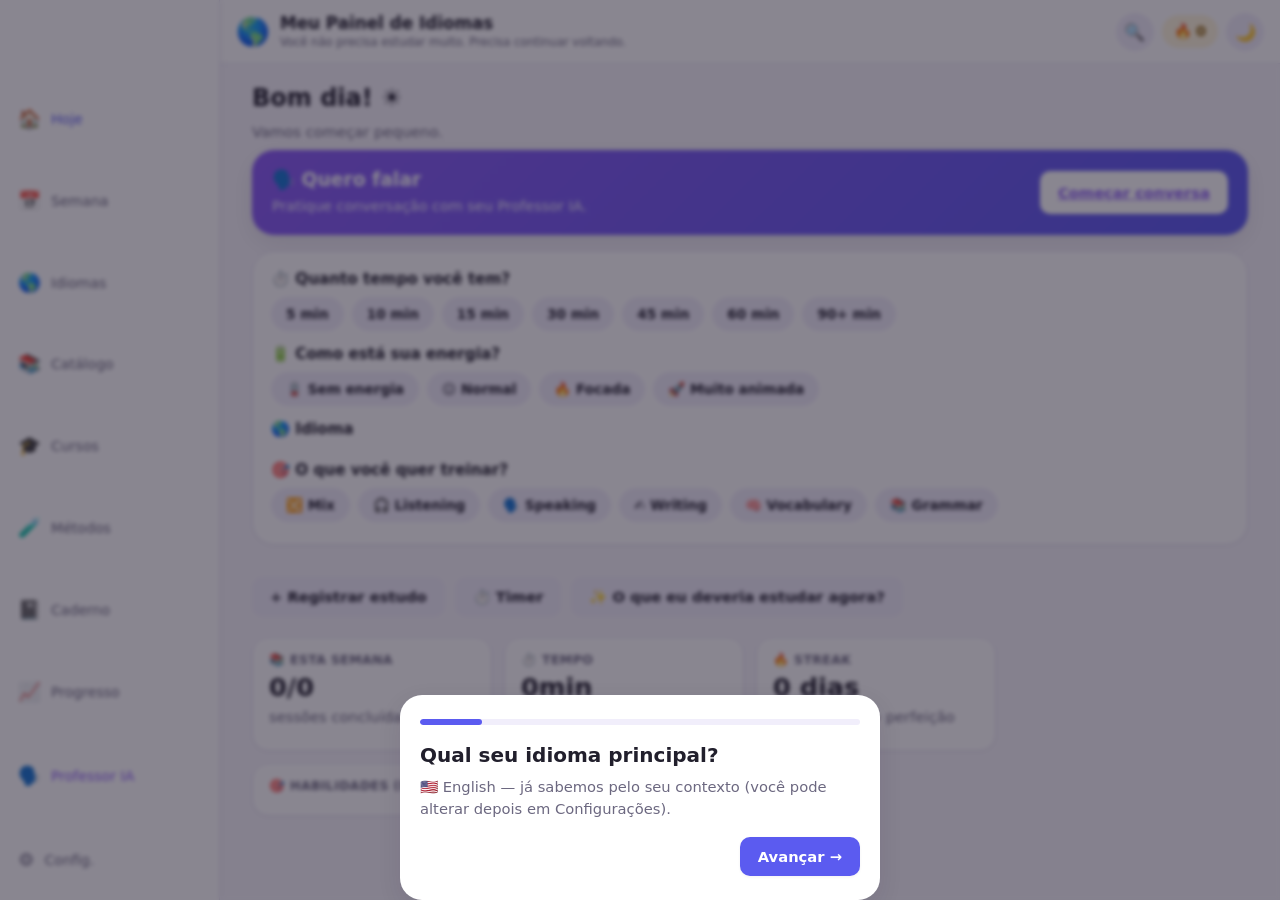
==== commit 28f5b1bc: "Add files via upload" ====
--- a/index.html
+++ b/index.html
@@ -58,7 +58,7 @@
   <button class="nav-item" data-view="catalog"><span class="nav-icon">📚</span><span>Catálogo</span></button>
   <button class="nav-item" data-view="courses"><span class="nav-icon">🎓</span><span>Cursos</span></button>
   <button class="nav-item" data-view="methods"><span class="nav-icon">🧪</span><span>Métodos</span></button>
-  <button class="nav-item" data-view="vocabulary"><span class="nav-icon">🧠</span><span>Vocabulário</span></button>
+  <button class="nav-item" data-view="notebook"><span class="nav-icon">📓</span><span>Caderno</span></button>
   <button class="nav-item" data-view="progress"><span class="nav-icon">📈</span><span>Progresso</span></button>
   <a class="nav-item nav-ai" href="speaking/speaking.html" target="_blank" rel="noopener"><span class="nav-icon">🗣️</span><span>Professor IA</span></a>
   <button class="nav-item" data-view="settings"><span class="nav-icon">⚙️</span><span>Config.</span></button>
@@ -253,29 +253,25 @@
     <div id="methods-grid" class="methods-grid"></div>
   </section>
 
-  <!-- ---------------- VOCABULÁRIO ---------------- -->
-  <section id="view-vocabulary" class="view">
+  <!-- ---------------- CADERNO ---------------- -->
+  <section id="view-notebook" class="view">
     <div class="view-header">
-      <h2>🧠 Vocabulário</h2>
-      <button class="btn btn-primary" id="btn-add-vocab">+ Nova palavra/chunk</button>
-    </div>
-
-    <div class="fcl-banner">
-      <h3>🚢 FCL / IMPO / Customer Service / Pricing</h3>
-      <p>Seu vocabulário profissional de comércio exterior e logística, priorizado em chunks — não palavras soltas.</p>
-    </div>
-
-    <div class="filters-bar" id="vocab-filters">
-      <select id="vocab-filter-language"><option value="all">Idioma: Todos</option></select>
-      <select id="vocab-filter-category" aria-label="Categoria"></select>
-      <select id="vocab-filter-status" aria-label="Status">
-        <option value="all">Status: Todos</option>
-        <option value="ativo">#ativo</option>
-        <option value="passivo">#passivo</option>
-      </select>
-      <input type="search" id="vocab-filter-search" placeholder="Buscar vocabulário...">
-    </div>
-    <div id="vocabulary-list" class="vocabulary-list"></div>
+      <h2>📓 Caderno</h2>
+      <button class="btn btn-primary" id="btn-add-note">+ Nova anotação</button>
+    </div>
+    <p class="muted">Suas anotações de gramática, dicas e observações — vocabulário fica no Anki, então isso aqui é só para o resto.</p>
+
+    <div class="filters-bar" id="notebook-filters">
+      <select id="note-filter-language"><option value="all">Idioma: Todos</option></select>
+      <select id="note-filter-type" aria-label="Tipo">
+        <option value="all">Tipo: Todos</option>
+        <option value="gramatica">📚 Gramática</option>
+        <option value="dica">💡 Dica</option>
+        <option value="outro">📝 Outro</option>
+      </select>
+      <input type="search" id="note-filter-search" placeholder="Buscar nas anotações...">
+    </div>
+    <div id="notebook-list" class="notebook-list"></div>
   </section>
 
   <!-- ---------------- PROGRESSO ---------------- -->
@@ -591,38 +587,30 @@
   </div>
 </div>
 
-<!-- Adicionar vocabulário -->
-<div id="add-vocab-modal" class="overlay" hidden>
-  <div class="modal-card" role="dialog" aria-modal="true" aria-labelledby="add-vocab-title">
-    <button class="modal-close" data-close="add-vocab-modal" aria-label="Fechar">✕</button>
-    <h3 id="add-vocab-title">+ Nova palavra/chunk</h3>
-    <form id="add-vocab-form" class="modal-form">
-      <label for="av-term">Palavra ou chunk</label>
-      <input type="text" id="av-term" required placeholder="Ex: meet the deadline">
-      <label for="av-translation">Tradução</label>
-      <input type="text" id="av-translation">
-      <label for="av-definition">Definição</label>
-      <input type="text" id="av-definition">
-      <label for="av-example">Exemplo</label>
-      <input type="text" id="av-example">
-      <label for="av-professional">Frase profissional</label>
-      <input type="text" id="av-professional">
-      <label for="av-daily">Frase cotidiana</label>
-      <input type="text" id="av-daily">
-      <label for="av-language">Idioma</label>
-      <select id="av-language" required></select>
-      <label for="av-category">Categoria</label>
-      <select id="av-category"></select>
-      <label for="av-level">Nível</label>
-      <input type="text" id="av-level" placeholder="Ex: B1">
-      <label for="av-active">Status</label>
-      <select id="av-active">
-        <option value="ativo">#ativo</option>
-        <option value="passivo" selected>#passivo</option>
-      </select>
-      <label for="av-tags">Tags (separadas por vírgula)</label>
-      <input type="text" id="av-tags">
-      <button type="submit" class="btn btn-primary">Adicionar</button>
+<!-- Adicionar/editar anotação do Caderno -->
+<div id="add-note-modal" class="overlay" hidden>
+  <div class="modal-card" role="dialog" aria-modal="true" aria-labelledby="add-note-title">
+    <button class="modal-close" data-close="add-note-modal" aria-label="Fechar">✕</button>
+    <h3 id="add-note-title">+ Nova anotação</h3>
+    <form id="add-note-form" class="modal-form">
+      <label for="an-title">Título</label>
+      <input type="text" id="an-title" required placeholder="Ex: Present Perfect x Simple Past">
+      <label for="an-language">Idioma</label>
+      <select id="an-language" required></select>
+      <label for="an-type">Tipo</label>
+      <select id="an-type">
+        <option value="gramatica">📚 Gramática</option>
+        <option value="dica">💡 Dica</option>
+        <option value="outro">📝 Outro</option>
+      </select>
+      <label for="an-content">Anotação</label>
+      <textarea id="an-content" rows="6" placeholder="Escreva sua anotação, explicação ou dica..."></textarea>
+      <label for="an-tags">Tags (separadas por vírgula)</label>
+      <input type="text" id="an-tags" placeholder="ex: verbos, present-perfect">
+      <div class="modal-actions">
+        <button type="button" class="btn btn-danger" id="an-delete" hidden>Excluir</button>
+        <button type="submit" class="btn btn-primary">Salvar</button>
+      </div>
     </form>
   </div>
 </div>
@@ -716,7 +704,7 @@
   <div class="modal-card" role="dialog" aria-modal="true" aria-labelledby="search-title">
     <button class="modal-close" data-close="search-modal" aria-label="Fechar">✕</button>
     <h3 id="search-title">🔍 Buscar</h3>
-    <input type="search" id="search-input" placeholder="Buscar em vocabulário, catálogo, métodos, cursos...">
+    <input type="search" id="search-input" placeholder="Buscar em anotações, catálogo, métodos, cursos...">
     <div id="search-results" class="search-results"></div>
   </div>
 </div>
--- a/style.css
+++ b/style.css
@@ -313,23 +313,16 @@
 .progress-track{ height:7px; border-radius:999px; background: var(--surface-alt); overflow:hidden; }
 .progress-fill{ height:100%; background: var(--progress); }
 
-/* ---------------- Vocabulary ---------------- */
-.fcl-banner{
-  background: linear-gradient(135deg, var(--entrada-soft), var(--prato-soft));
-  border-radius: var(--radius-md); padding: 14px 18px; margin-bottom: 14px;
-  border: 1px solid var(--border);
-}
-.fcl-banner h3{ margin:0 0 2px; }
-.fcl-banner p{ margin:0; font-size:.85rem; color: var(--text-muted); }
-.vocabulary-list{ display:grid; gap: 10px; }
-.vocab-card{
+/* ---------------- Caderno (anotações) ---------------- */
+.notebook-list{ display:grid; gap: 10px; }
+.note-card{
   background: var(--surface); border-radius: var(--radius-md); padding: 14px 16px;
-  border:1px solid var(--border); box-shadow: var(--shadow-sm);
-}
-.vocab-term{ font-weight:800; font-size:1.05rem; }
-.vocab-translation{ color: var(--text-muted); font-size:.88rem; }
-.vocab-example{ font-style: italic; font-size:.88rem; margin-top:4px; }
-.vocab-phrase-label{ font-weight:700; font-size:.76rem; text-transform:uppercase; color: var(--text-muted); margin-top:6px; }
+  border:1px solid var(--border); box-shadow: var(--shadow-sm); cursor:pointer;
+  transition: transform .12s ease, box-shadow .12s ease;
+}
+.note-card:hover{ transform: translateY(-1px); box-shadow: var(--shadow-md); }
+.note-card h4{ margin: 4px 0 6px; }
+.note-content{ white-space: pre-wrap; font-size:.9rem; color: var(--text); margin: 0 0 8px; }
 
 /* ---------------- Progress ---------------- */
 .progress-compare{ display:grid; gap:10px; grid-template-columns: repeat(auto-fit,minmax(160px,1fr)); margin-bottom:16px; }
